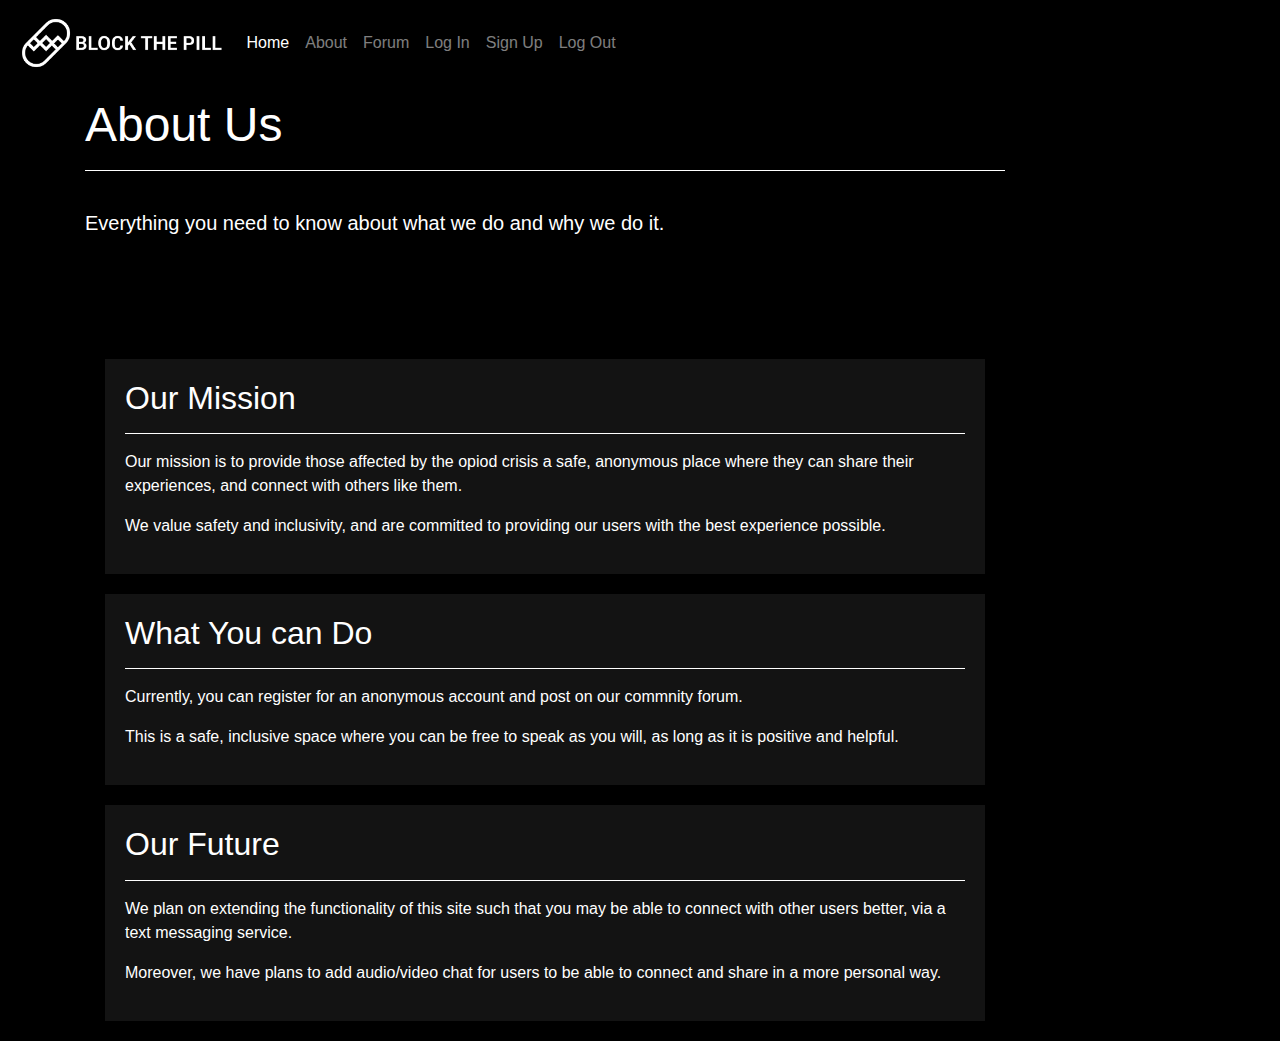
==== about.html @ a16bbb53 "added more info and changed nav" ====
<!DOCTYPE html>
<!-- https://getbootstrap.com/docs/4.4/components/alerts/ -->

<html>
  <head>
    <title>Block The Pill</title>

    <meta charset="utf-8">
    <meta name="viewport" content="width=device-width">
    <meta property="og:site_name" content="Block the Pill" />
    <meta property="og:title" content="Block the Pill" />
    <meta property="og:description" content="A safe place for the most vulnerable in the world" />
    <meta property="og:image" content="/logoSquare.png" />
    <meta property="og:type" content="website" />

    <!-- favicon stuff -->
    <link rel="apple-touch-icon" sizes="180x180" href="/apple-touch-icon.png">
    <link rel="icon" type="image/png" sizes="32x32" href="/favicon-32x32.png">
    <link rel="icon" type="image/png" sizes="16x16" href="/favicon-16x16.png">
    <link rel="manifest" href="/site.webmanifest">
    <link rel="mask-icon" href="/safari-pinned-tab.svg" color="#5bbad5">
    <meta name="msapplication-TileColor" content="#da532c">
    <meta name="theme-color" content="#ffffff">


    <link href="style.css" rel="stylesheet" type="text/css" />
    <link href="https://stackpath.bootstrapcdn.com/bootstrap/4.4.1/css/bootstrap.min.css" rel="stylesheet" integrity="sha384-Vkoo8x4CGsO3+Hhxv8T/Q5PaXtkKtu6ug5TOeNV6gBiFeWPGFN9MuhOf23Q9Ifjh" crossorigin="anonymous">
    <link rel="stylesheet" href="https://cdnjs.cloudflare.com/ajax/libs/animate.css/3.7.2/animate.min.css" integrity="sha256-PHcOkPmOshsMBC+vtJdVr5Mwb7r0LkSVJPlPrp/IMpU=" crossorigin="anonymous" />
    <script src="https://ajax.googleapis.com/ajax/libs/jquery/3.4.1/jquery.min.js"></script>
  </head>
  <body style="background-color: black; color:white">
    <!-- this is the div that gets replaced by the navbar -->
    <div id="placeholder"></div>
    
    <br><br><br><br>
    <div class="container">
        <div class="row">
            <div class="col-md-10">
                <h1 class="thin" style="font-size: 300%;">About Us</h1>
                <hr style="border-color:white">
                <br>
                <h5 class="thin">Everything you need to know about what we do and why we do it.</h5>
                <br><br><br><br>
                <div class="pushed lighter">
                    <h2 class="thin">Our Mission</h2>
                    <hr style="border-color:white">
                    <p>Our mission is to provide those affected by the opiod crisis a safe, anonymous place where they can share their experiences, and connect with others like them.</p>
                    <p>We value safety and inclusivity, and are committed to providing our users with the best experience possible.</p>    
                </div>
                <div class="pushed lighter">
                    <h2 class="thin">What You can Do</h2>
                    <hr style="border-color:white">
                    <p>Currently, you can register for an anonymous account and post on our commnity forum.</p>
                    <p>This is a safe, inclusive space where you can be free to speak as you will, as long as it is positive and helpful.</p>                   
                </div>
                <div class="pushed lighter">
                    <h2 class="thin">Our Future</h2>
                    <hr style="border-color:white">
                    <p>We plan on extending the functionality of this site such that you may be able to connect with other users better, via a text messaging service.</p>
                    <p>Moreover, we have plans to add audio/video chat for users to be able to connect and share in a more personal way.</p>
                </div>
            </div>
        </div>
    </div>


    <!--Scripts: DO NOT TOUCH!-->
    <script>
        $(function(){
          $("#placeholder").load("nav.html");
        });
    </script>
    <script src="script.js"></script>
    <script src="https://ajax.googleapis.com/ajax/libs/jquery/3.4.1/jquery.min.js"></script>
    <script src="https://stackpath.bootstrapcdn.com/bootstrap/4.4.1/js/bootstrap.min.js" integrity="sha384-wfSDF2E50Y2D1uUdj0O3uMBJnjuUD4Ih7YwaYd1iqfktj0Uod8GCExl3Og8ifwB6" crossorigin="anonymous"></script>
    <script src="https://stackpath.bootstrapcdn.com/bootstrap/4.4.1/js/bootstrap.bundle.min.js" integrity="sha384-6khuMg9gaYr5AxOqhkVIODVIvm9ynTT5J4V1cfthmT+emCG6yVmEZsRHdxlotUnm" crossorigin="anonymous"></script>  
  </body>
</html>
---- style.css ----
body{
    color: white;
    background-color: black;
    font-family: Roboto, -apple-system, BlinkMacSystemFont, 'Segoe UI', Oxygen, Ubuntu, Cantarell, 'Open Sans', 'Helvetica Neue', sans-serif;
}
h1{font-weight: 200;}
h2{font-weight: 200;}
h3{font-weight: 200;}
.center{text-align: center;}
.pushed{
    margin: 20px;
    padding:20px;
}
.lighter{
    color: white;
    background-color: rgb(19, 19, 19);
}
.thin{
    font-weight: 300;
}
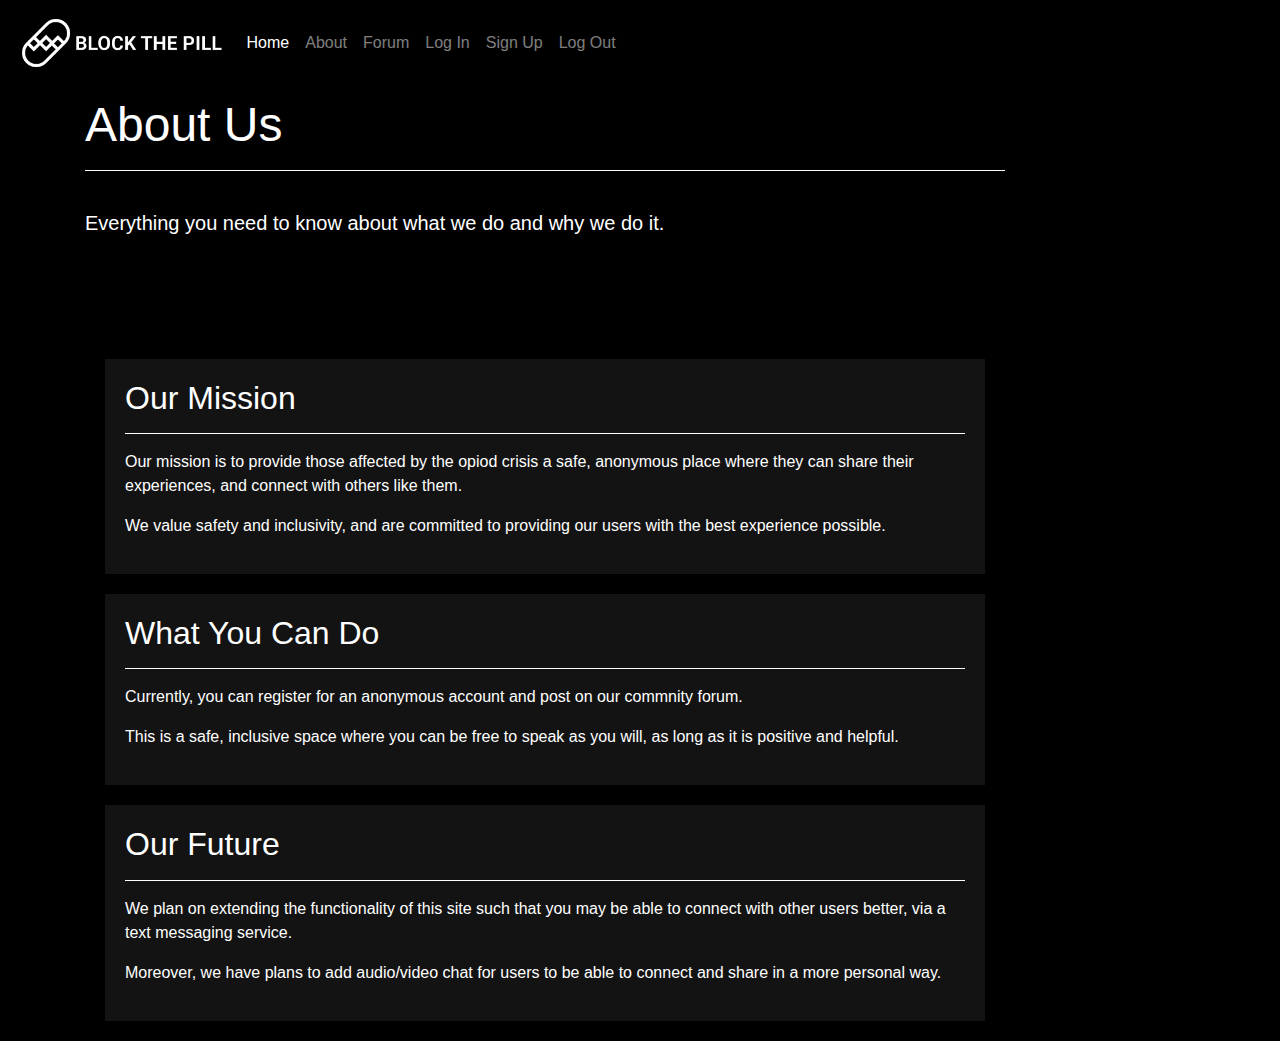
==== commit d930fd5b: "fixed typo" ====
--- a/about.html
+++ b/about.html
@@ -48,7 +48,7 @@
                     <p>We value safety and inclusivity, and are committed to providing our users with the best experience possible.</p>    
                 </div>
                 <div class="pushed lighter">
-                    <h2 class="thin">What You can Do</h2>
+                    <h2 class="thin">What You Can Do</h2>
                     <hr style="border-color:white">
                     <p>Currently, you can register for an anonymous account and post on our commnity forum.</p>
                     <p>This is a safe, inclusive space where you can be free to speak as you will, as long as it is positive and helpful.</p>                   
